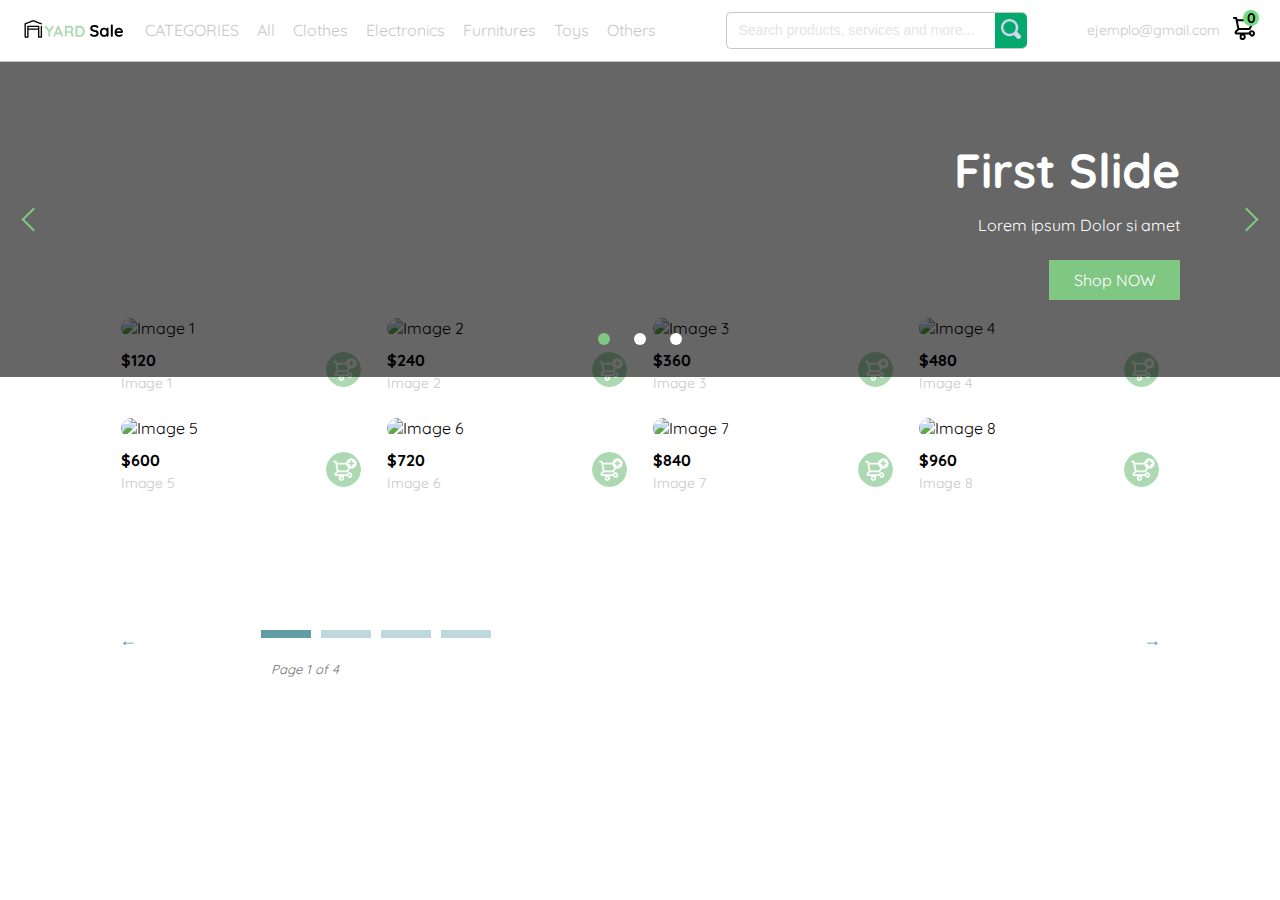
==== index.html @ 3851cefa "Fix files" ====
<!DOCTYPE html>
<html lang="en">
  <head>
    <meta charset="UTF-8" />
    <meta http-equiv="X-UA-Compatible" content="IE=edge" />
    <meta name="viewport" content="width=device-width, initial-scale=1.0" />
    <title>YardSale</title>
    <link rel="preconnect" href="https://fonts.googleapis.com" />
    <link rel="preconnect" href="https://fonts.gstatic.com" crossorigin />
    <link
      href="https://fonts.googleapis.com/css2?family=Quicksand:wght@300;500;700&display=swap"
      rel="stylesheet"
    />

    <link rel="stylesheet" href="./src/style.css" />
  </head>
  <body>
    <nav>
      <img src="./Icons/icon_menu.svg" alt="menu" class="menu" />
      <div class="navbar-left">
        <img src="./Logos/logo_yard_sale.svg" alt="logo" class="logo" />
        <ul>
          <li>
            <a href="#">CATEGORIES</a>
          </li>
          <li class="categories">
            <a href="#" >All</a>
          </li>
          <li class="categories">
            <a href="#" >Clothes</a>
          </li>
          <li class="categories">
            <a href="#" >Electronics</a>
          </li>
          <li class="categories">
            <a href="#" >Furnitures</a>
          </li>
          <li class="categories">
            <a href="#" >Toys</a>
          </li>
          <li class="categories">
            <a href="#" >Others</a>
          </li>
        </ul>
      </div>
      <div class="navbar-mid">
        <input type="text" class="search" placeholder="Search products, services and more...">
        <button id="search-button">
          <img src="./Icons/search.png" alt="Search product." />
        </button>
        
      </div>
      <div class="navbar-right">
        <ul>
          <li class="navbar-email">ejemplo@gmail.com</li>
          <li class="navbar-shopping-card">
            <img src="./Icons/icon_shopping_cart.svg" alt="shopping-cart" />
            <div class="counter-cart">0</div>
          </li>
        </ul>
      </div>
      <div class="desktop-menu inactive">
        <ul>
          <li>
            <a href="" class="title-orders"> My Orders </a>
          </li>
          <li>
            <a href=""> My Account </a>
          </li>
          <li>
            <a href=""> Sign Out </a>
          </li>
        </ul>
      </div>
      <div class="mobile-menu inactive">
        <ul>
          <li>
            <a href="/">CATEGORIES</a>
          </li>
          <li class="categories">
            <a href="#" >All</a>
          </li>
          <li class="categories">
            <a href="#" >Clothes</a>
          </li>
          <li class="categories">
            <a href="#" >Electronics</a>
          </li>
          <li class="categories">
            <a href="#" >Toys</a>
          </li>
          <li class="categories">
            <a href="#" >Others</a>
          </li>
        </ul>
        <ul>
          <li>
            <a href="">My orders</a>
          </li>
          <li>
            <a href="">My account</a>
          </li>
        </ul>
        <ul>
          <li>
            <a href="" class="email">ejemplo@gmail.com</a>
          </li>
          <li>
            <a href="" class="sign-out">Sign out</a>
          </li>
        </ul>
      </div>
    </nav>

    <aside id="shoppingCartContainer" class="inactive">
        <div class="title-container">
            <img src="./Icons/flechita.svg" alt="arrow">
            <p class="title">My order</p>
        </div>
        
        <div class="my-order-content">
            <!-- <div class="shopping-card">
              <figure>
                <img
                  src="https://images.pexels.com/photos/276517/pexels-photo-276517.jpeg?auto=compress&cs=tinysrgb&dpr=2&h=650&w=940"
                  alt="bike"
                />
              </figure>
              <p>Bike</p>
              <p>$30,00</p>
              <img src="../Icons/icon_close.png" alt="close">
            </div> -->
              <div class="order">
                <p>
                  <span>Total</span>
                </p>
                <p>
                  <span>$</span>
                  <span class="order-total">
                    0.00
                  </span>
                </p>
              </div>
              <button class="primary-button">
                Checkout
            </button>
        </div>
    </aside>

    <div class="product-detail-root">
        <!-- <aside id="productDetail" class="inactive">
          <div class="product-detail-close">
              <img src="../Icons//icon_close.png" alt="close">
          </div>
          
          <img src="https://images.pexels.com/photos/276517/pexels-photo-276517.jpeg?auto=compress&cs=tinysrgb&dpr=2&h=650&w=940" alt="bike">
          <div class="product-info">
              <p>35,00</p>
              <p>Bike</p>
              <p>Lorem ipsum, dolor sit amet consectetur adipisicing elit. Numquam illo sapiente similique suscipit possimus veritatis. Natus enim cupiditate et ratione ipsum! Fugit, quaerat quasi? Animi quos perferendis praesentium numquam porro.</p>
              <button class="primary-button add-to-cart-button">
                  <img src="../Icons/bt_add_to_cart.svg" alt="add to cart">
                  Add to cart
              </button>
          </div>
        </aside> -->
    </div>
    
    <section class="promotion-container">
      <div id="mySlider"></div>
    </section>
    <section class="main-container">
        <div class="cards-container">
            <!-- <div class="product-card">
                <img src="https://images.pexels.com/photos/276517/pexels-photo-276517.jpeg?auto=compress&cs=tinysrgb&dpr=2&h=650&w=940" alt="producto">
                <div class="product-info">
                    <div>
                        <p>$120,00</p>
                        <p>Bike</p>
                    </div>
                    <figure>
                        <img src="../Icons/bt_add_to_cart.svg" alt="">
                    </figure>
                </div>
            </div> -->
        </div> 
    </section>

    <footer id="gallery-pagination">
      <button id="btnPrevious">&larr; <span class="sr-only">Previous</span></button>
      <div>
        <div id="gallery-dots"></div>
        <span id="page"></span>
      </div>
      <button id="btnNext"><span class="sr-only">Next </span>&rarr;</button>
    </footer>
    <script src="./src/carousel.js"></script>
    <script src="./src/index.js"></script>
  </body>
</html>
---- src/style.css ----
/* General*/
:root {
  --white: #ffffff;
  --black: #000000;
  --very-light-pink: #c7c7c7;
  --text-input-field: #f7f7f7;
  --hospital-green: #74dc82;
  --sm: 14px;
  --md: 16px;
  --lg: 18px;
  --carrousel-width: 90%;
  --grande-width: 300%;
  --img-width: calc(100% / 3);
}

body {
  font-family: "Quicksand", sans-serif;
  margin: 0;
}

/*Navbar (General*/
.inactive {
  display: none;
}

nav {
  display: flex;
  justify-content: space-between;
  padding: 0 24px;
  border-bottom: 1px solid var(--very-light-pink);
}

.menu {
  display: none;
}

.logo {
  width: 100px;
}

.navbar-mid {
  display: flex;
  align-items: center;
  justify-content: space-between;
  border: 1px solid var(--very-light-pink);
  border-radius: 5px;
  border-right: none;
  padding: 0;
  height: 35px;
  width: 300px;
  margin: 12px;
}

.navbar-mid input {
  border-right: 1px solid;
  border: none;
  margin-left: 10px;
  width: 265px;
  outline: none;
}
.navbar-mid input::placeholder  {
  color: #E5E5E5;
  font-size: var(--sm);
}
.navbar-mid button {
  margin: 0;
  height: 100%;
  border: none;
  background: #04AA6D;
  border-radius: 0 5px 5px 0;
}

.navbar-mid button img {
  height: 20px;
    width: 20px;
}

.navbar-left ul,
.navbar-right ul {
  list-style: none;
  padding: 0;
  margin: 0;
  display: flex;
  align-items: center;
  height: 60px;
}

.navbar-left {
  display: flex;
}

.navbar-left ul {
  margin-left: 12px;
}

.navbar-right ul li {
  cursor: pointer;
}

.navbar-left ul li a,
.navbar-right ul li a {
  text-decoration: none;
  color: var(--very-light-pink);
  border: 1px solid var(--white);
  padding: 8px;
  border-radius: 8px;
}

.navbar-left ul li a:hover,
.navbar-right ul li a:hover,
.active-category {
  color: var(--hospital-green) !important;
  border: 1px solid var(--hospital-green);
}

.navbar-email {
  color: var(--very-light-pink);
  font-size: var(--sm);
  margin-right: 12px;
}

.navbar-shopping-card {
  position: relative;
}

.navbar-shopping-card div {
  width: 16px;
  height: 16px;
  background-color: var(--hospital-green);
  border-radius: 50%;
  font-size: var(--sm);
  font-weight: bold;
  position: absolute;
  top: -6px;
  right: -3px;
  display: flex;
  justify-content: center;
  align-items: center;
}

/*Desktop Menu*/
.desktop-menu {
  position: absolute;
  right: 55px;
  top: 60px;
  background: var(--white);
  width: 100px;
  height: auto;
  border: 1px solid var(--very-light-pink);
  border-radius: 6px;
  padding: 20px 20px 0 20px;
  z-index: 3;
}

.desktop-menu ul {
  list-style: none;
  padding: 0;
  margin: 0;
}

.desktop-menu ul li {
  text-align: end;
}

.desktop-menu ul li:nth-child(1),
.desktop-menu ul li:nth-child(2) {
  font-weight: bold;
}

.desktop-menu ul li:last-child {
  padding-top: 20px;
  border-top: 1px solid var(--very-light-pink);
}

.desktop-menu ul li:last-child a {
  color: var(--hospital-green);
  font-size: var(--sm);
}

.desktop-menu ul li a {
  color: var(--black);
  text-decoration: none;
  margin-bottom: 20px;
  display: inline-block;
}

/*Mobile Menu*/
.mobile-menu {
  background: var(--white);
  padding: 0 24px;
  position: absolute;
  top: 60px;
  left: 0;
  width: 100%;
}

.mobile-menu a {
  text-decoration: none;
  color: var(--black);
  font-weight: bold;
  /* margin-bottom: 24px; */
}

.mobile-menu ul:nth-child(1) {
  border-bottom: 1px solid var(--very-light-pink);
}

.mobile-menu ul {
  padding: 0;
  margin: 24px 0 0;
  list-style: none;
  margin-bottom: 80px;
}

.mobile-menu ul li {
  margin-bottom: 24px;
}

.email {
  font-size: var(--sm);
  font-weight: 300 !important;
}

.sign-out {
  color: var(--hospital-green) !important;
  font-size: var(--sm);
}

/*Detalle del producto*/
aside {
  background: var(--white);
  width: 360px;
  box-sizing: border-box;
  position: absolute;
  right: 0;
  z-index: 3;
}

/*Carrito de Compras*/
#shoppingCartContaner {
  padding: 0 24px;
}

.title-container {
  display: flex;
}

.title-container img {
  transform: rotate(180deg);
  margin-right: 14px;
}

.title-orders {
  font-size: var(--lg);
  font-weight: bold;
}

.my-order-content {
  display: flex;
  flex-direction: column;
}

.order {
  display: grid;
  grid-template-columns: auto 1fr;
  gap: 16px;
  align-items: center;
  background-color: var(--text-input-field);
  margin-bottom: 24px;
  border-radius: 8px;
  padding: 0 24px;
}

.order p:nth-child(1) {
  display: flex;
  flex-direction: column;
}

.order p span:nth-child(1) {
  font-size: var(--md);
  font-weight: bold;
}

.order p:nth-child(2) {
  text-align: end;
  font-weight: bold;
}

.shopping-card {
  display: grid;
  grid-template-columns: auto 1fr auto auto auto;
  gap: 16px;
  margin-bottom: 24px;
  align-items: center;
}

.shopping-card figure {
  margin: 0;
}

.shopping-card figure img {
  width: 70px;
  height: 70px;
  border-radius: 20px;
  object-fit: cover;
}

.shopping-card p:nth-child(2) {
  color: var(--very-light-pink)
}

.shopping-card p:nth-child(3) {
  font-size: var(--md);
  font-weight: bold;
}

.amount {
  width: 50px;
}

.primary-button {
  background-color: var(--hospital-green);
  border-radius: 8px;
  border: none;
  color: var(--white);
  width: 100%;
  cursor: pointer;
  font-size: var(--md);
  font-weight: bold;
  height: 50px;
  margin-top: 14px;
  margin-bottom: 30px;
}

.main-container {
  margin-top: 20%;
}

/*Detalles del producto*/
.productDetail {
  width: 360px;
  padding-bottom: 24px;
  position: absolute;
  right: 0;
}

.product-detail-close {
  background: var(--white);
  width: 14px;
  height: 14px;
  position: absolute;
  top: 24px;
  left: 24px;
  z-index: 2;
  padding: 12px;
  border-radius: 50%;
}

.product-detail-close img:hover {
  cursor: pointer;
}

.productDetail>img:nth-child(2) {
  width: 100%;
  height: 360px;
  object-fit: cover;
  border-radius: 0 0 20px 20px;
}

.productDetail .product-info {
  margin: 24px 24px 0 24px;
}

.productDetail .product-info p:nth-child(1) {
  font-weight: bold;
  font-size: var(--md);
  margin-top: 0;
  margin-bottom: 4px;
}

.productDetail .product-info p:nth-child(2) {
  color: var(--very-light-pink);
  font-size: var(--md);
  margin-top: 0;
  margin-bottom: 36px;
}

.productDetail .product-info p:nth-child(3) {
  color: var(--very-light-pink);
  font-size: var(--sm);
  margin-top: 0;
  margin-bottom: 36px;
}

.add-to-cart-button {
  display: flex;
  align-items: center;
  justify-content: center;
}

/*Lista de productos*/
.cards-container {
  margin-top: 20px;
  display: grid;
  grid-template-columns: repeat(auto-fill, 240px);
  gap: 26px;
  place-content: center;
}

.product-card {
  width: 240px;
  transition: all 0.8s cubic-bezier(0.455, 0.03, 0.515, 0.955);
  opacity: 0;

}

.product-card img {
  width: 240px;
  height: 240px;
  border-radius: 20px;
  object-fit: cover;
  /* La imagen se adecuda al tamaño que le demos */
}

.product-card .product-info {
  display: flex;
  justify-content: space-between;
  align-items: center;
  margin-top: 12px;
}

.product-card .product-info figure {
  margin: 0;
}

.product-card .product-info figure img {
  width: 35px;
  height: 35px;
}

.product-card .product-info div p:nth-child(1) {
  font-weight: bold;
  font-size: var(--md);
  margin-top: 0;
  margin-bottom: 4px;
}

.product-card .product-info div p:nth-child(2) {
  font-size: var(--sm);
  margin-top: 0;
  margin-bottom: 0;
  color: var(--very-light-pink);
}

.animate {
  opacity: 1;
}


#gallery-pagination {
  margin: 30px 0;
}

#btnNext,
#btnPrevious {
  background: transparent;
  color: #609ea5;
  padding: 8px 28px;
  border: 0;
  font-size: 18px;
  cursor: pointer;
  outline: none;
}

#gallery-pagination #page {
  margin-left: 15px;
  margin-right: 15px;
  color: #707070;
  font-style: italic;
  font-size: 13px
}

.sr-only {
  position: absolute !important;
  overflow: hidden;
  clip: rect(0 0 0 0);
  height: 1px;
  width: 1px;
  margin: -1px;
  padding: 0;
  border: 0;
}

#gallery-dots {
  margin-bottom: 15px
}

.gallery-dot {
  background: #609ea5;
  border: 0;
  padding: 0;
  width: 50px;
  height: 8px;
  margin: 5px;
  opacity: 0.4;
  outline: none;
  cursor: pointer;
}

.gallery-dot.active {
  opacity: 1;
}

#gallery-pagination {
  display: grid;
  grid-template-columns: 1fr 3fr 1fr;
  align-items: start;
}

/* 
Carrusel */
.title {
  font-size: 3rem;
  color: white !important;
  margin: 0 !important;
}

.subtitle {
  font-size: 1rem;
  color: white !important;
  margin: 15px 0 25px !important;
  font-weight: normal;
}

.sliderCta {
  padding: 10px 25px;
  background-color: #4ca74c;
  text-decoration: none;
  color: white;
}

#myContainer {
  height: 100vh;
}

#slider {
  overflow: hidden;
  position: relative;
  width: 100%;
  height: 100%;
}

.singleSlide {
  background-size: cover;
  background-position: center;
  height: 100%;
  position: absolute;
  left: 0;
  width: 100%;
  top: 0px;
  opacity: 0;
}

.slideOverlay {
  background-color: rgba(0, 0, 0, 0.6);
  padding: 0 100px;
  height: 100%;
  display: flex;
  flex-direction: column;
  justify-content: center;
  align-items: flex-end;
}

.sliderNav {
  position: absolute !important;
  top: 0;
  bottom: 0;
  margin: auto;
  z-index: 2;
  display: inline-block;
  width: 15px;
  height: 15px;
  background: transparent;
  text-indent: -9999px;
  border-top: 2px solid black;
  border-left: 2px solid black;
  transition: all 250ms ease-in-out;
  text-decoration: none;
  color: transparent;
}

.sliderNav:hover {
  cursor: pointer;
}

#sliderPrev {
  transform: rotate(-45deg);
  left: 25px;
}

#sliderNext {
  right: 25px;
  transform: rotate(135deg);
}

#sliderNext img,
#sliderPrev img {
  width: 32px;
}

#dots {
  position: absolute;
  bottom: 20px;
  margin: auto;
  left: 0;
  right: 0;
  z-index: 2;
  color: white;
  display: flex;
  justify-content: center;
}

.dot {
  margin: 12px;
  background-color: white;
  height: 12px;
  width: 12px;
  border-radius: 10px;
  cursor: pointer;
}



@-webkit-keyframes slideIn {
  from {
    opacity: 0;
  }

  to {
    opacity: 1;
  }
}

@keyframes slideIn {
  from {
    opacity: 0;
  }

  to {
    opacity: 1;
  }
}

.slideIn {
  -webkit-animation: slideIn 0.3s forwards linear;
  animation: slideIn 0.3s forwards linear;
}

.slideOut {
  -webkit-animation: slideOut 0.3s forwards linear;
  animation: slideOut 0.3s forwards linear;
}

@-webkit-keyframes slideOut {
  from {
    opacity: 1;
  }

  to {
    opacity: 0;
  }
}

@keyframes slideOut {
  from {
    opacity: 1;
  }

  to {
    opacity: 0;
  }
}



/* PERSONAL CSS */
#mySlider {
  height: 35%;
  position: absolute;
  right: 0;
  left: 0;
}


@media(max-width: 645px) {
  .menu {
    display: block;
    cursor: pointer;
  }

  .navbar-left ul,
  .navbar-email,
  .desktop-menu {
    display: none;
  }

  .productDetail {
    width: 100%;
  }

  .cards-container {
    display: grid;
    grid-template-columns: repeat(auto-fill, 140px);
    gap: 20px;
  }

  .product-card {
    width: 140px;
  }

  .product-card img {
    width: 140px;
    height: 140px;
  }

  #shoppingCartContainer {
    width: 100%;
  }
}

@media (min-width: 646px) {
  .mobile-menu {
    display: none;
  }
}
@media (max-width: 555px) {
  .logo{
    display:none;
  }
}

@media (min-width: 888px) and (max-width: 1099px) {
  .main-container {
    margin-top: 25%;
  }
}

@media (min-width: 737px) and (max-width: 888px) {
  .main-container {
    margin-top: 30%;
  }
}

@media (min-width: 636px) and (max-width: 737px) {
  .main-container {
    margin-top: 35%;
  }
}

@media (min-width: 560px) and (max-width: 636px) {
  .main-container {
    margin-top: 40%;
  }
}

@media (min-width: 493px) and (max-width: 560px) {
  .main-container {
    margin-top: 45%;
  }
}

@media (min-width: 410px) and (max-width: 493px) {
  .main-container {
    margin-top: 55%;
  }
}

@media (max-width: 410px) {
  .main-container {
    margin-top: 65%;
  }
}
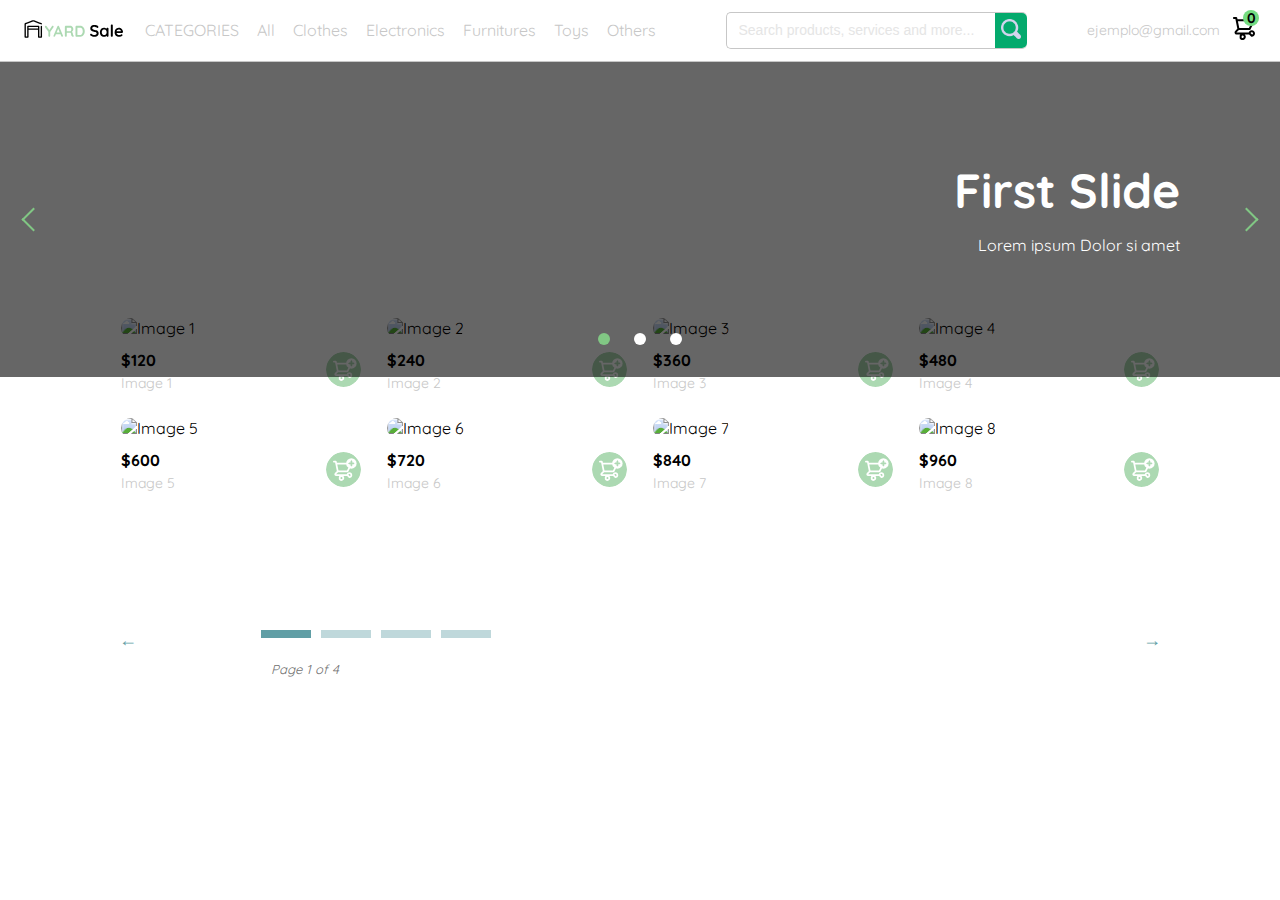
==== commit 11a36678: "Change promotion style" ====
--- a/index.html
+++ b/index.html
@@ -3,7 +3,7 @@
   <head>
     <meta charset="UTF-8" />
     <meta http-equiv="X-UA-Compatible" content="IE=edge" />
-    <meta name="viewport" content="width=device-width, initial-scale=1.0" />
+    <meta name="viewport" content="width=device-width, initial-scale=1">
     <title>YardSale</title>
     <link rel="preconnect" href="https://fonts.googleapis.com" />
     <link rel="preconnect" href="https://fonts.gstatic.com" crossorigin />
--- a/src/style.css
+++ b/src/style.css
@@ -739,44 +739,15 @@
   }
 }
 
-@media (min-width: 888px) and (max-width: 1099px) {
+@media (max-width: 1099px) {
   .main-container {
-    margin-top: 25%;
-  }
-}
-
-@media (min-width: 737px) and (max-width: 888px) {
-  .main-container {
-    margin-top: 30%;
-  }
-}
-
-@media (min-width: 636px) and (max-width: 737px) {
-  .main-container {
-    margin-top: 35%;
-  }
-}
-
-@media (min-width: 560px) and (max-width: 636px) {
-  .main-container {
-    margin-top: 40%;
-  }
-}
-
-@media (min-width: 493px) and (max-width: 560px) {
-  .main-container {
-    margin-top: 45%;
-  }
-}
-
-@media (min-width: 410px) and (max-width: 493px) {
-  .main-container {
-    margin-top: 55%;
+    margin-top: 300px;
   }
 }
 
 @media (max-width: 410px) {
-  .main-container {
-    margin-top: 65%;
+
+  #mySlider{
+    width: 410px;
   }
 }